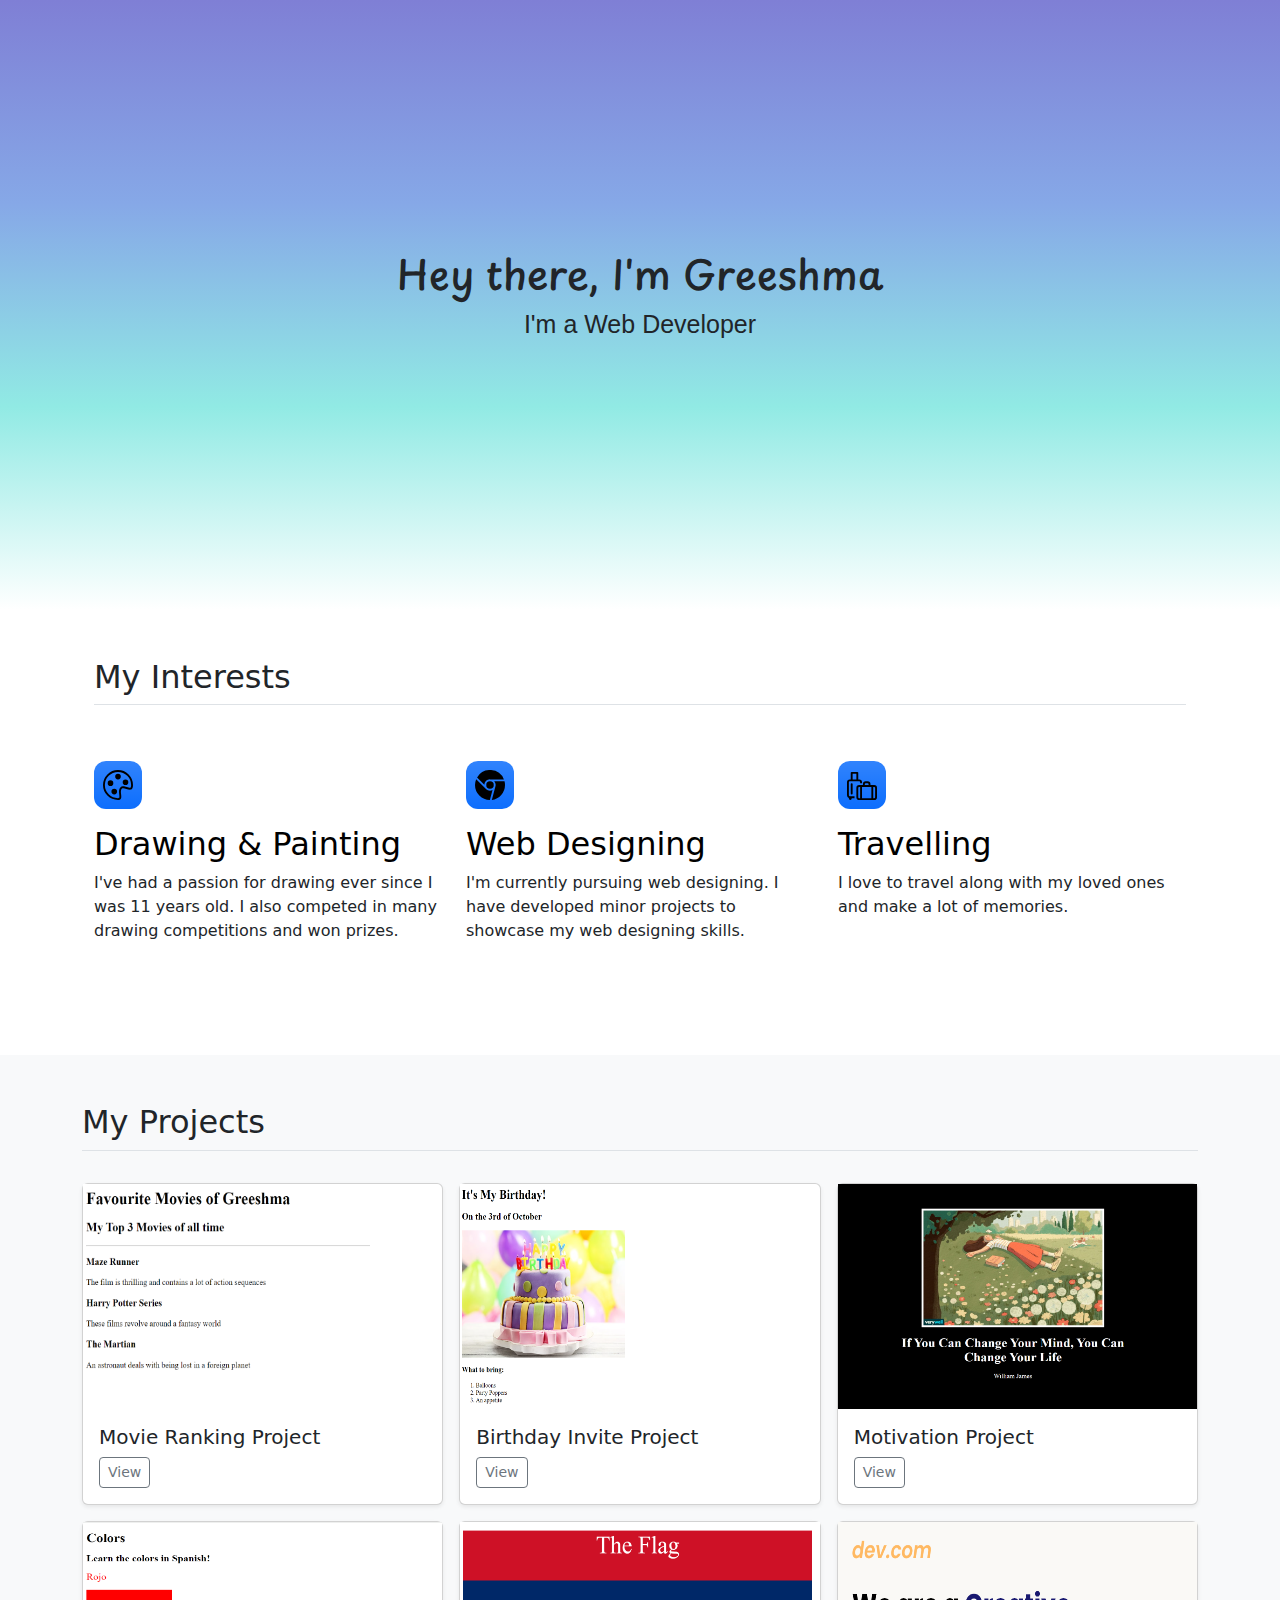
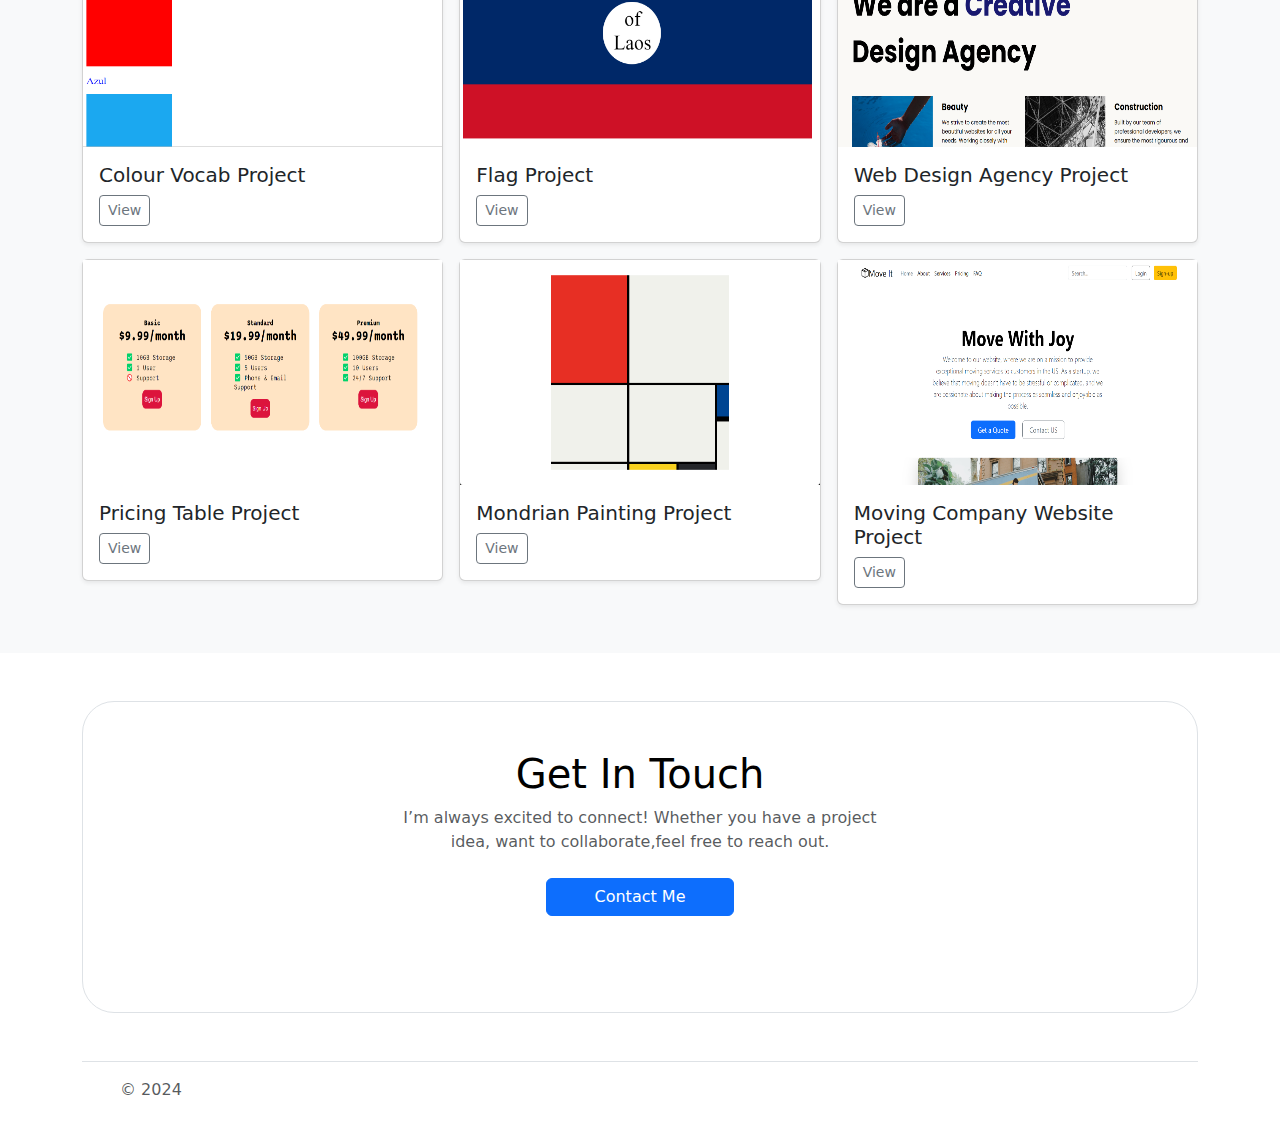
==== index.html @ cc0c609f "Updating main page" ====
<html>
    <head>
        <title>My Portfolio</title>
        <link href="https://cdn.jsdelivr.net/npm/bootstrap@5.3.3/dist/css/bootstrap.min.css" rel="stylesheet" integrity="sha384-QWTKZyjpPEjISv5WaRU9OFeRpok6YctnYmDr5pNlyT2bRjXh0JMhjY6hW+ALEwIH" crossorigin="anonymous">
        <link rel="stylesheet" href="./style.css">
        <link rel="preconnect" href="https://fonts.googleapis.com">
        <link rel="preconnect" href="https://fonts.gstatic.com" crossorigin>
        <link href="https://fonts.googleapis.com/css2?family=Playpen+Sans:wght@100..800&display=swap" rel="stylesheet">
    </head>
    <body>
       <div class="name">
        <h1>Hey there, I'm Greeshma</h1>
        <p>I'm a Web Developer</p>
       </div>

       <div class="container px-4 py-5" id="featured-3">
        <h2 class="pb-2 border-bottom">My Interests</h2>
        <div class="row g-4 py-5 row-cols-1 row-cols-lg-3">
          <div class="feature col">
            <div class="feature-icon d-inline-flex align-items-center justify-content-center text-bg-primary bg-gradient fs-2 mb-3">
              <img src="./assets/images/palette.svg" height="30px">
            </div>
            <h3 class="fs-2 text-body-emphasis">Drawing & Painting</h3>
            <p>I've had a passion for drawing ever since I was 11 years old. I also competed in many drawing competitions and won prizes.</p>
          </div>
          <div class="feature col">
            <div class="feature-icon d-inline-flex align-items-center justify-content-center text-bg-primary bg-gradient fs-2 mb-3">
              <img src="./assets/images/browser-chrome.svg" height="30px">
            </div>
            <h3 class="fs-2 text-body-emphasis">Web Designing</h3>
            <p>I'm currently pursuing web designing. I have developed minor projects to showcase my web designing skills.</p>
          </div>
          <div class="feature col">
            <div class="feature-icon d-inline-flex align-items-center justify-content-center text-bg-primary bg-gradient fs-2 mb-3">
              <img src="./assets/images/luggage.svg" height="30px">
            </div>
            <h3 class="fs-2 text-body-emphasis">Travelling</h3>
            <p>I love to travel along with my loved ones and make a lot of memories.</p>
          </div>
        </div>
      </div>

      <div class="album py-5 bg-body-tertiary">
        <div class="container">
            <h2 class="pb-2 border-bottom">My Projects</h2>
          <div class="row row-cols-1 row-cols-sm-2 row-cols-md-3 g-3 pt-4">
            <div class="col">
              <div class="card shadow-sm">
                <img src="./assets/images/Movie.png" width="80%" height="225">
                <div class="card-body">
                  <h5>Movie Ranking Project</h3>
                  <div class="d-flex justify-content-between align-items-center">
                    <div class="btn-group">
                      <button type="button" onclick="document.location='./public/movie-ranking.html'"  class="btn btn-sm btn-outline-secondary">View</button>
                    </div>
                  </div>
                </div>
              </div>
            </div>
            <div class="col">
              <div class="card shadow-sm">
                <img src="./assets/images/Bday.png" width="70%" height="225">
                <div class="card-body">
                  <h5>Birthday Invite Project</h5>
                  <div class="d-flex justify-content-between align-items-center">
                    <div class="btn-group">
                      <button type="button"  onclick="document.location='./public/birthday-invite.html'"  class="btn btn-sm btn-outline-secondary">View</button>
                    </div>
                  </div>
                </div>
              </div>
            </div>
            <div class="col">
              <div class="card shadow-sm">
                <img src="./assets/images/Motivation.png" width="100%" height="225">
                <div class="card-body">
                  <h5>Motivation Project</h5>
                  <div class="d-flex justify-content-between align-items-center">
                    <div class="btn-group">
                      <button type="button"  onclick="document.location='./public/motivation-meme.html'"   class="btn btn-sm btn-outline-secondary">View</button>
                    </div>
                  </div>
                </div>
              </div>
            </div>
            <div class="col">
                <div class="card shadow-sm">
                  <img src="./assets/images/colour-vocab.png" width="100%" height="225">
                  <div class="card-body">
                    <h5>Colour Vocab Project</h5>
                    <div class="d-flex justify-content-between align-items-center">
                      <div class="btn-group">
                        <button type="button"  onclick="document.location='./public/colour-vocab.html'"   class="btn btn-sm btn-outline-secondary">View</button>
                      </div>
                    </div>
                  </div>
                </div>
              </div>
            <div class="col">
              <div class="card shadow-sm">
                <img src="./assets/images/Flag.png" width="100%" height="225">
                <div class="card-body">
                  <h5>Flag Project</h5>
                  <div class="d-flex justify-content-between align-items-center">
                    <div class="btn-group">
                      <button type="button"  onclick="document.location='./public/flag.html'"   class="btn btn-sm btn-outline-secondary">View</button>
                    </div>
                  </div>
                </div>
              </div>
            </div>
            <div class="col">
              <div class="card shadow-sm">
                <img src="./assets/images/Web-design.png" width="100%" height="225">
                <div class="card-body">
                  <h5>Web Design Agency Project</h5>
                  <div class="d-flex justify-content-between align-items-center">
                    <div class="btn-group">
                      <button type="button"  onclick="document.location='./public/webdesign_agency.html'"   class="btn btn-sm btn-outline-secondary">View</button>
                    </div>
                  </div>
                </div>
              </div>
            </div>
            <div class="col">
              <div class="card shadow-sm">
                <img src="./assets/images/pricing.png" width="100%" height="225">
                <div class="card-body">
                  <h5>Pricing Table Project</h5>
                  <div class="d-flex justify-content-between align-items-center">
                    <div class="btn-group">
                      <button type="button"  onclick="document.location='./public/pricing-table.html'"   class="btn btn-sm btn-outline-secondary">View</button>
                    </div>
                  </div>
                </div>
              </div>
            </div>
    
            <div class="col">
              <div class="card shadow-sm">
                <img src="./assets/images/mondrian.png" width="100%" height="225">
                <div class="card-body">
                  <h5>Mondrian Painting Project</h5>
                  <div class="d-flex justify-content-between align-items-center">
                    <div class="btn-group">
                      <button type="button"  onclick="document.location='./public/mondrian.html'"   class="btn btn-sm btn-outline-secondary">View</button>
                    </div>
                  </div>
                </div>
              </div>
            </div>
            <div class="col">
              <div class="card shadow-sm">
                <img src="./assets/images/moving-company.png" width="100%" height="225">
                <div class="card-body">
                  <h5>Moving Company Website Project</h5>
                  <div class="d-flex justify-content-between align-items-center">
                    <div class="btn-group">
                      <button type="button"  onclick="document.location='./public/moving-company.html'"   class="btn btn-sm btn-outline-secondary">View</button>
                    </div>
                  </div>
                </div>
              </div>
            </div>
          </div>
        </div>
      </div>

      <div class="container my-5">
        <div class="position-relative p-5 text-center text-muted bg-body border border-dashed rounded-5">
          <h1 class="text-body-emphasis">Get In Touch</h1>
          <p class="col-lg-6 mx-auto mb-4">
            I’m always excited to connect! Whether you have a project idea, want to collaborate,feel free to reach out.
          </p>
          <button class="btn btn-primary px-5 mb-5" type="button">
            Contact Me
          </button>
        </div>
      </div>

      <div class="container">
        <footer class="d-flex flex-wrap justify-content-between align-items-center py-3 my-4 border-top">
          <div class="col-md-4 d-flex align-items-center">
            <a href="/" class="mb-3 me-2 mb-md-0 text-body-secondary text-decoration-none lh-1">
              <svg class="bi" width="30" height="24"><use xlink:href="#bootstrap"></use></svg>
            </a>
            <span class="mb-3 mb-md-0 text-body-secondary">© 2024</span>
          </div>
      
          <ul class="nav col-md-4 justify-content-end list-unstyled d-flex">
            <li class="ms-3"><a class="text-body-secondary" href="#"><svg class="bi" width="24" height="24"><use xlink:href="#twitter"></use></svg></a></li>
            <li class="ms-3"><a class="text-body-secondary" href="#"><svg class="bi" width="24" height="24"><use xlink:href="#instagram"></use></svg></a></li>
            <li class="ms-3"><a class="text-body-secondary" href="#"><svg class="bi" width="24" height="24"><use xlink:href="#facebook"></use></svg></a></li>
          </ul>
        </footer>
      </div>

        <script src="https://cdn.jsdelivr.net/npm/bootstrap@5.3.3/dist/js/bootstrap.bundle.min.js" integrity="sha384-YvpcrYf0tY3lHB60NNkmXc5s9fDVZLESaAA55NDzOxhy9GkcIdslK1eN7N6jIeHz" crossorigin="anonymous"></script>
    </body>
</html>
---- style.css ----
.name{
    padding: 250px 0 250px 0;
    text-align: center;
    background: linear-gradient(#7F7FD5,#86A8E7,#91EAE4,white);
}
.name h1{
    font-family: 'Playpen Sans',sans-serif;
}
.name p{
    font-family: 'Lucida Sans', 'Lucida Sans Regular', 'Lucida Grande', 'Lucida Sans Unicode', Geneva, Verdana, sans-serif;
    font-size: 25px;
}
.feature-icon {
    width: 3rem;
    height: 3rem;
    border-radius: 0.75rem;
}
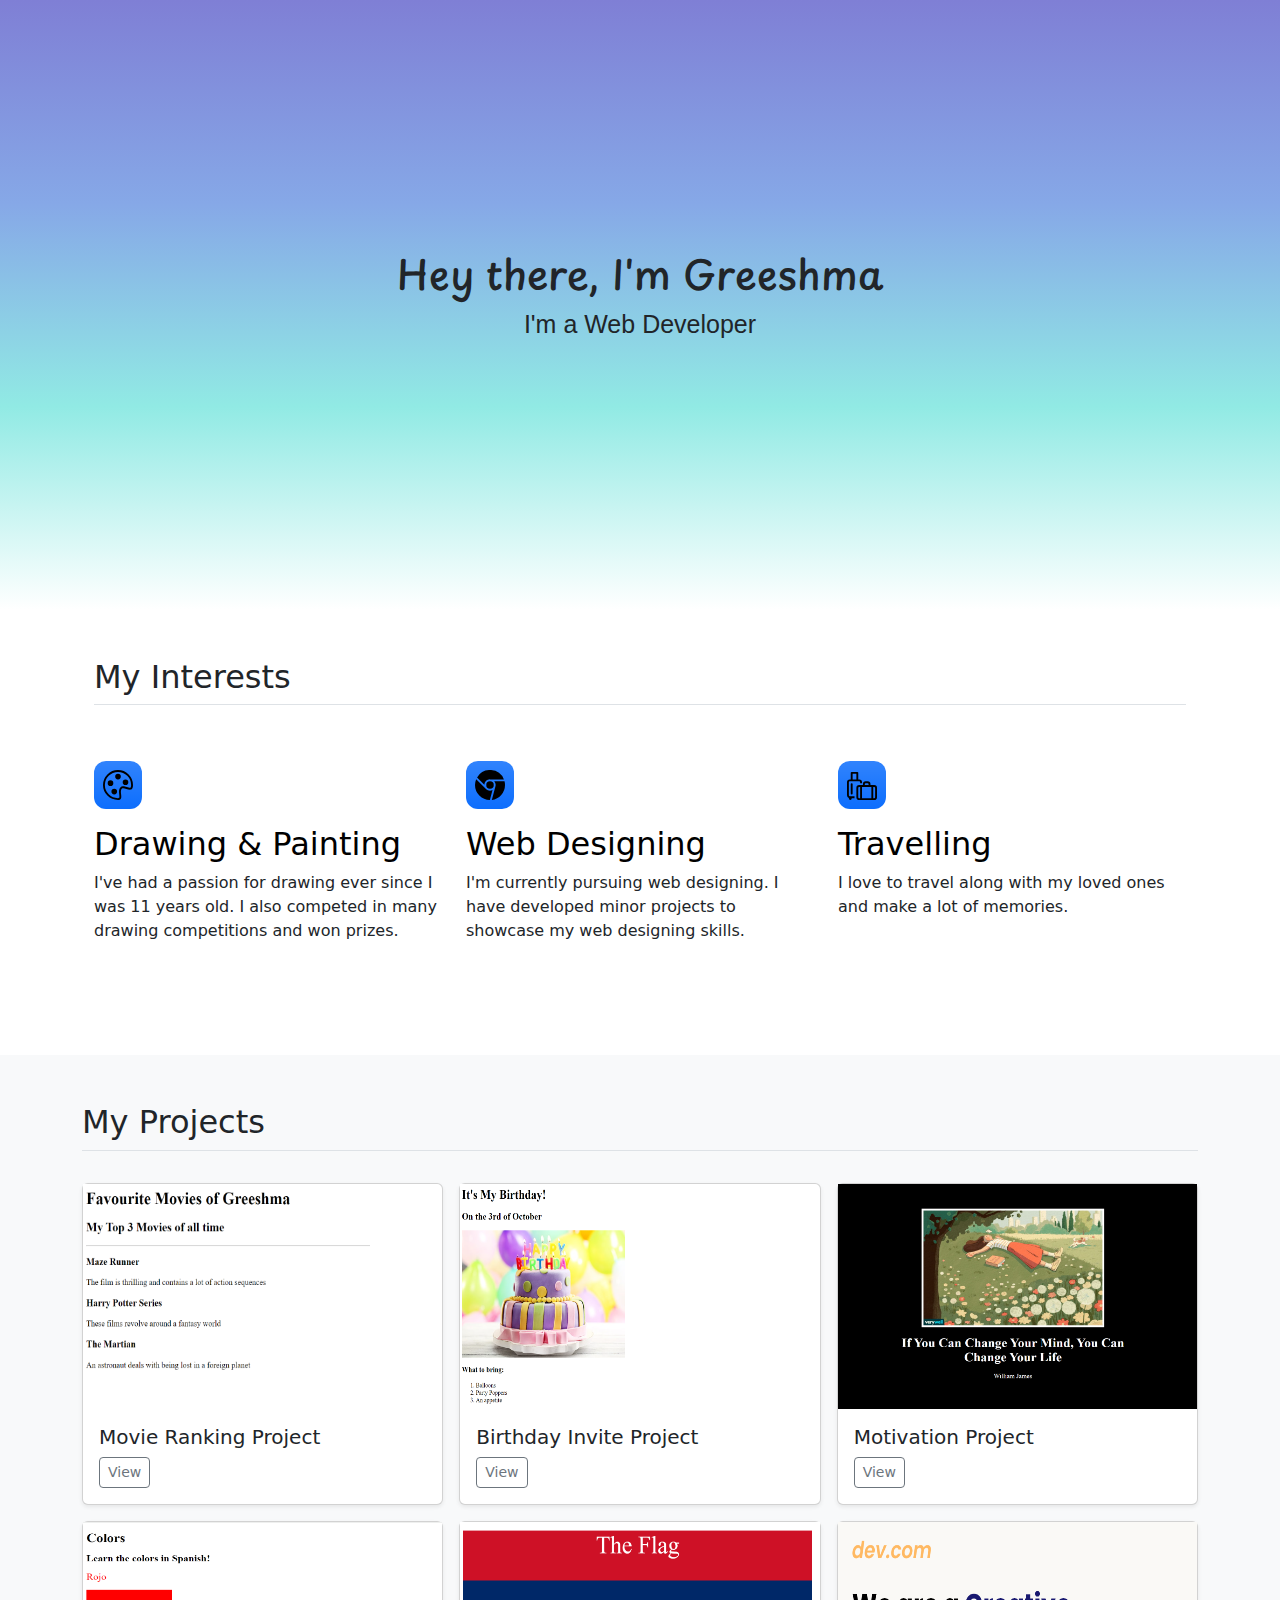
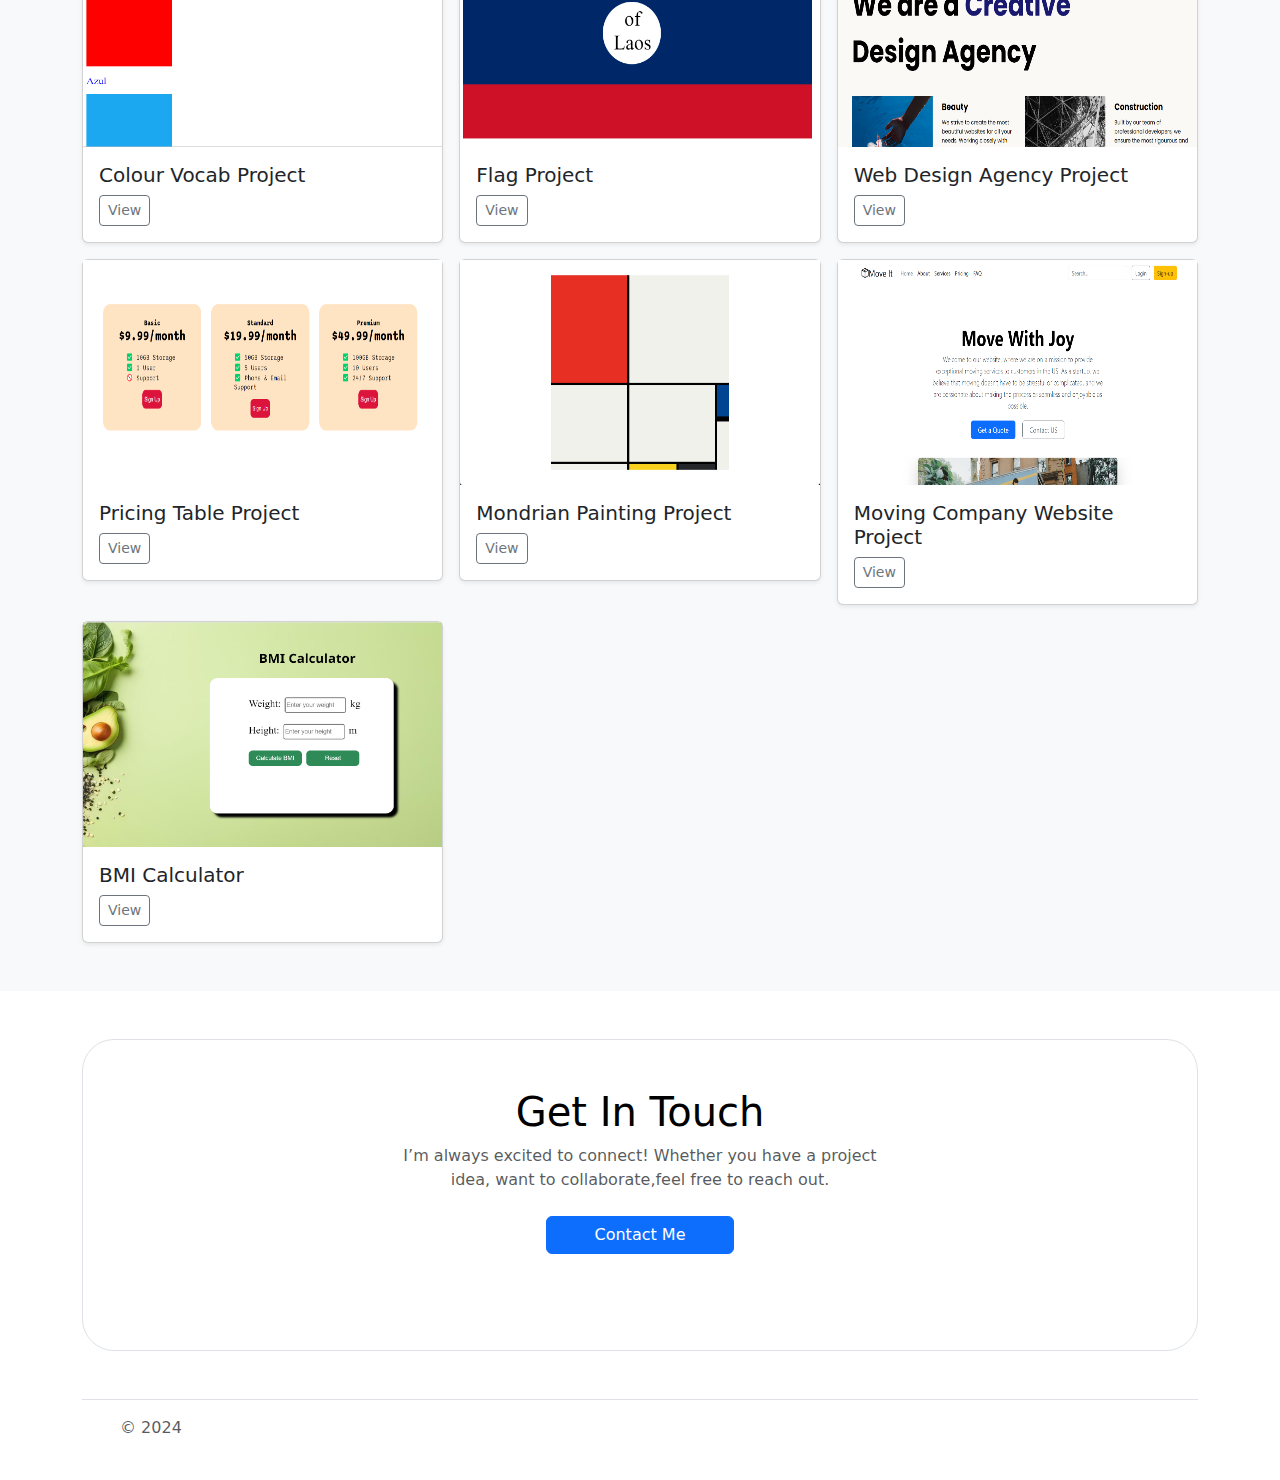
==== commit 06b23040: "bmi calculator" ====
--- a/index.html
+++ b/index.html
@@ -162,6 +162,19 @@
                 </div>
               </div>
             </div>
+            <div class="col">
+              <div class="card shadow-sm">
+                <img src="./assets/images/bmi.png" width="100%" height="225">
+                <div class="card-body">
+                  <h5>BMI Calculator</h5>
+                  <div class="d-flex justify-content-between align-items-center">
+                    <div class="btn-group">
+                      <button type="button"  onclick="document.location='./public/bmi_html.html'"  class="btn btn-sm btn-outline-secondary">View</button>
+                    </div>
+                  </div>
+                </div>
+              </div>
+            </div>
           </div>
         </div>
       </div>
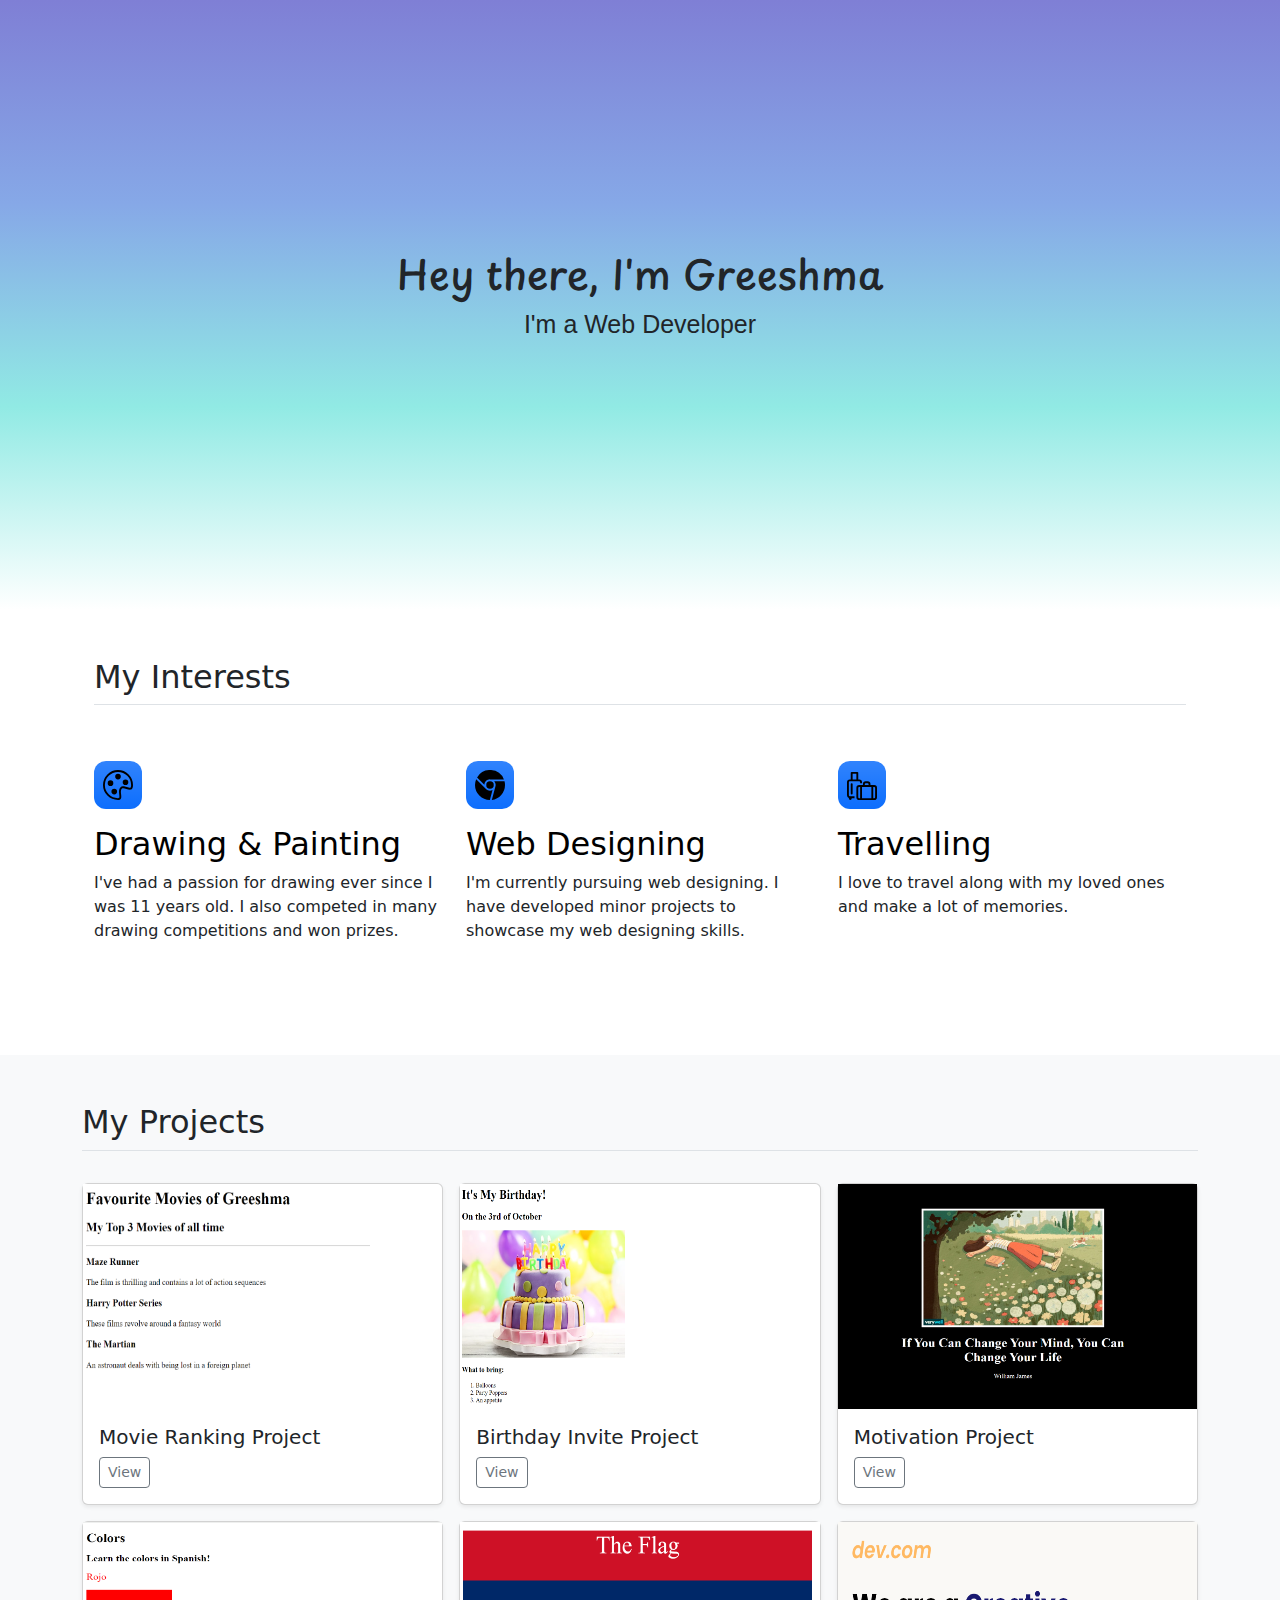
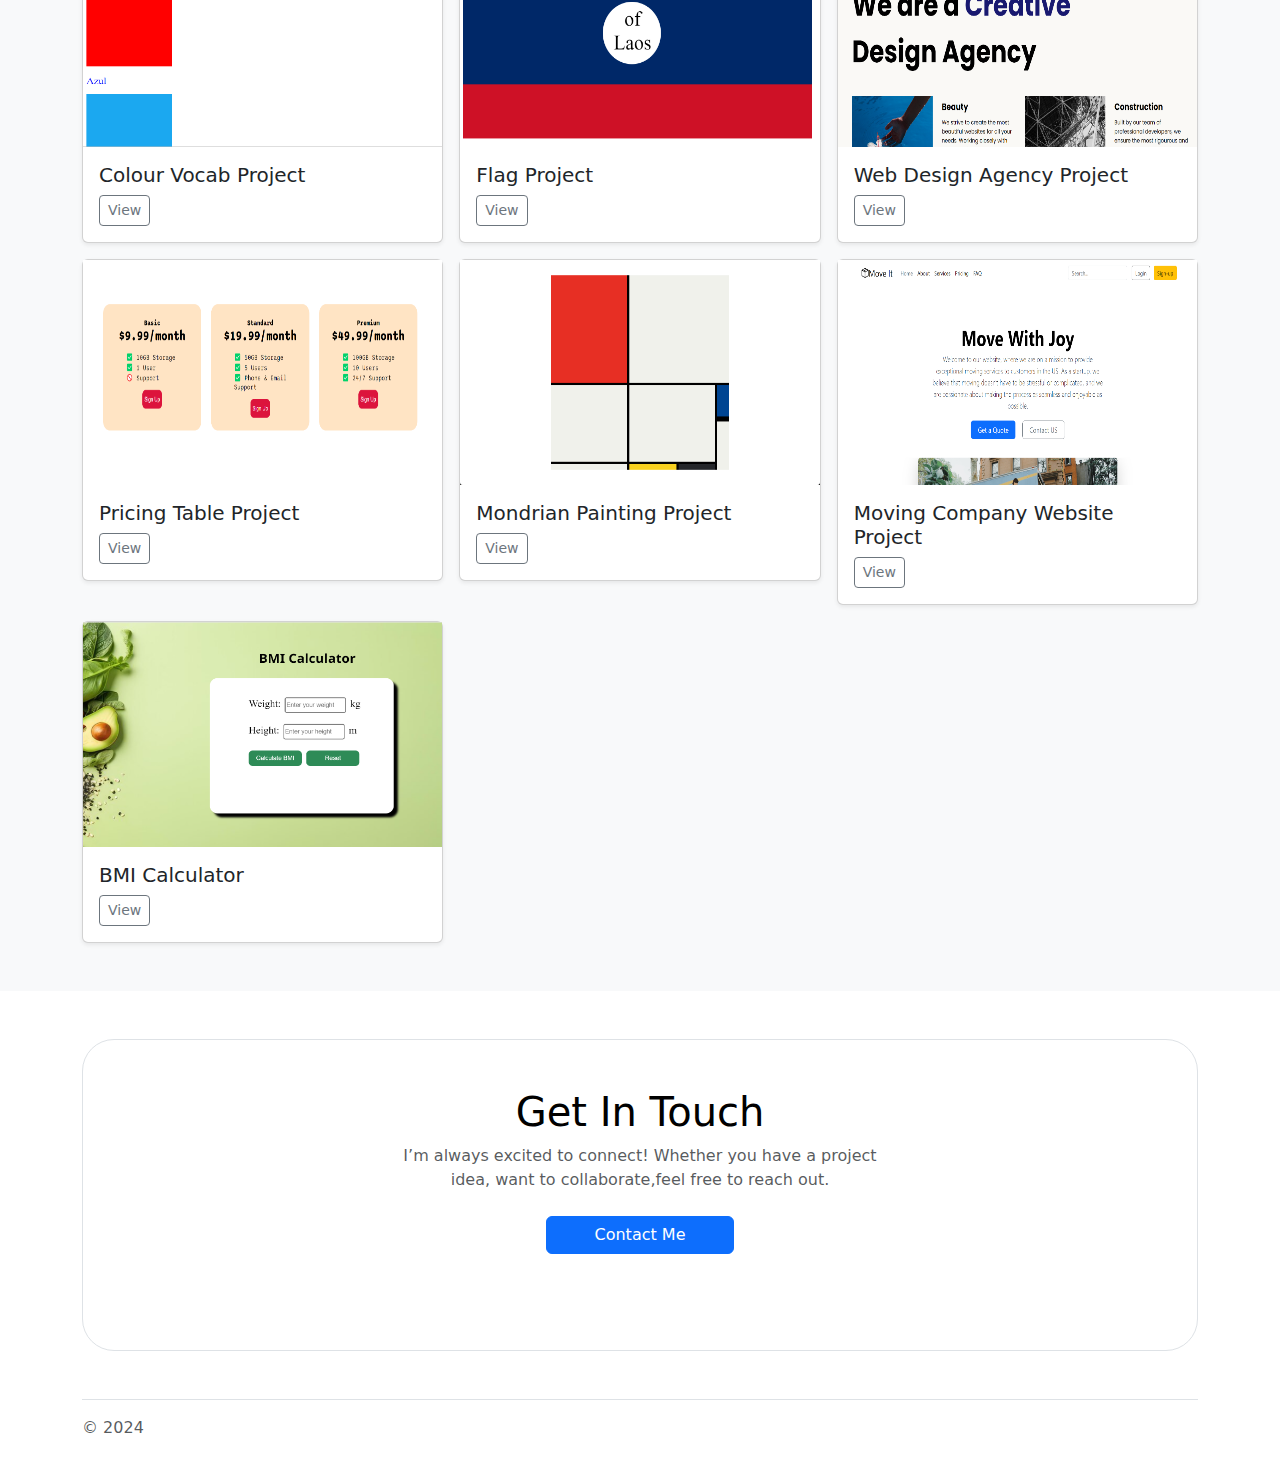
==== commit 9a579c0c: "Removed some code" ====
--- a/index.html
+++ b/index.html
@@ -194,17 +194,8 @@
       <div class="container">
         <footer class="d-flex flex-wrap justify-content-between align-items-center py-3 my-4 border-top">
           <div class="col-md-4 d-flex align-items-center">
-            <a href="/" class="mb-3 me-2 mb-md-0 text-body-secondary text-decoration-none lh-1">
-              <svg class="bi" width="30" height="24"><use xlink:href="#bootstrap"></use></svg>
-            </a>
             <span class="mb-3 mb-md-0 text-body-secondary">© 2024</span>
           </div>
-      
-          <ul class="nav col-md-4 justify-content-end list-unstyled d-flex">
-            <li class="ms-3"><a class="text-body-secondary" href="#"><svg class="bi" width="24" height="24"><use xlink:href="#twitter"></use></svg></a></li>
-            <li class="ms-3"><a class="text-body-secondary" href="#"><svg class="bi" width="24" height="24"><use xlink:href="#instagram"></use></svg></a></li>
-            <li class="ms-3"><a class="text-body-secondary" href="#"><svg class="bi" width="24" height="24"><use xlink:href="#facebook"></use></svg></a></li>
-          </ul>
         </footer>
       </div>
 
--- a/style.css
+++ b/style.css
@@ -14,4 +14,4 @@
     width: 3rem;
     height: 3rem;
     border-radius: 0.75rem;
-}+}
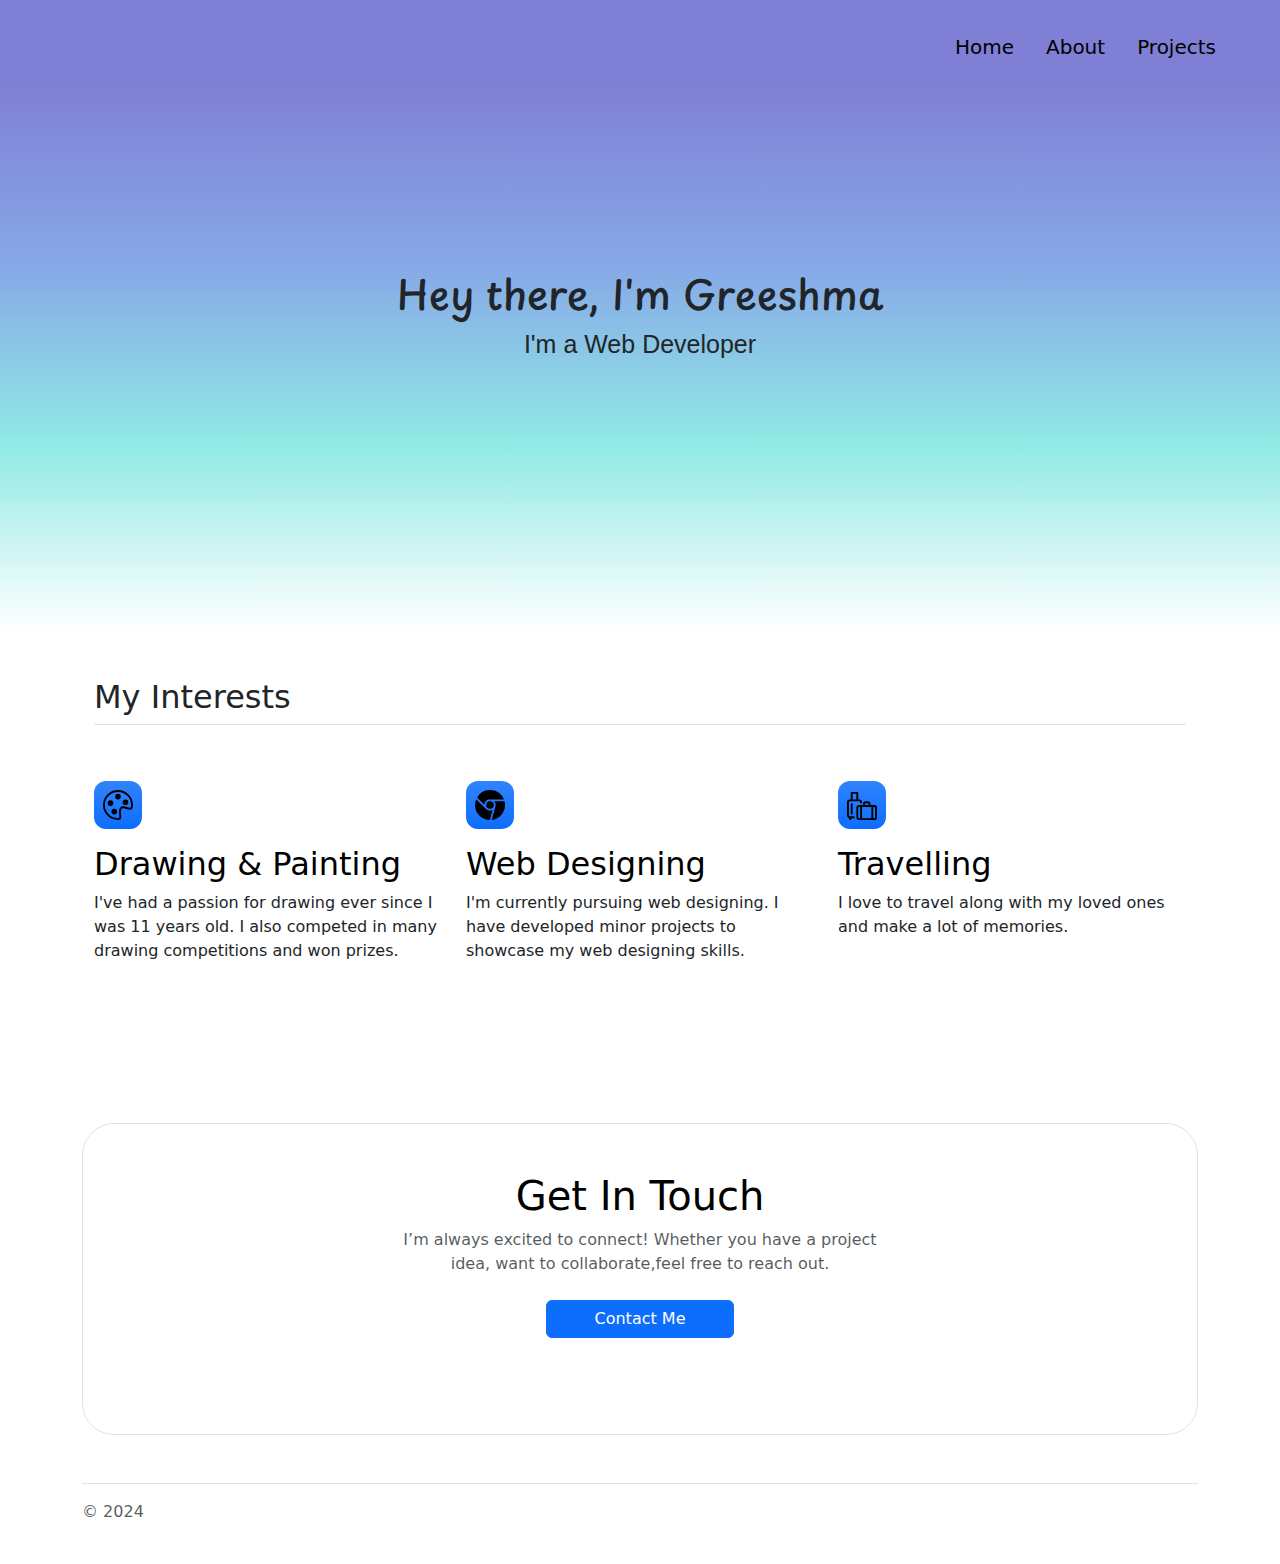
==== commit 73aece06: "Added new project" ====
--- a/index.html
+++ b/index.html
@@ -1,6 +1,6 @@
 <html>
     <head>
-        <title>My Portfolio</title>
+        <title>My Projects</title>
         <link href="https://cdn.jsdelivr.net/npm/bootstrap@5.3.3/dist/css/bootstrap.min.css" rel="stylesheet" integrity="sha384-QWTKZyjpPEjISv5WaRU9OFeRpok6YctnYmDr5pNlyT2bRjXh0JMhjY6hW+ALEwIH" crossorigin="anonymous">
         <link rel="stylesheet" href="./style.css">
         <link rel="preconnect" href="https://fonts.googleapis.com">
@@ -8,6 +8,18 @@
         <link href="https://fonts.googleapis.com/css2?family=Playpen+Sans:wght@100..800&display=swap" rel="stylesheet">
     </head>
     <body>
+      <div class="c">
+        <header class="d-flex flex-wrap justify-content-center py-4 px-5 mb-3">
+          <a href="/" class="d-flex align-items-center mb-3 mb-md-0 me-md-auto link-body-emphasis text-decoration-none"></a>
+    
+          <ul class="nav nav-pills">
+            <li class="nav-item"><a href="#" class="nav-link text-black" aria-current="page">Home</a></li>
+            <li class="nav-item"><a href="#" class="nav-link text-black">About</a></li>
+            <li class="nav-item"><a href="./projects.html" class="nav-link text-black">Projects</a></li>
+          </ul>
+        </header>
+      </div>
+
        <div class="name">
         <h1>Hey there, I'm Greeshma</h1>
         <p>I'm a Web Developer</p>
@@ -40,145 +52,6 @@
         </div>
       </div>
 
-      <div class="album py-5 bg-body-tertiary">
-        <div class="container">
-            <h2 class="pb-2 border-bottom">My Projects</h2>
-          <div class="row row-cols-1 row-cols-sm-2 row-cols-md-3 g-3 pt-4">
-            <div class="col">
-              <div class="card shadow-sm">
-                <img src="./assets/images/Movie.png" width="80%" height="225">
-                <div class="card-body">
-                  <h5>Movie Ranking Project</h3>
-                  <div class="d-flex justify-content-between align-items-center">
-                    <div class="btn-group">
-                      <button type="button" onclick="document.location='./public/movie-ranking.html'"  class="btn btn-sm btn-outline-secondary">View</button>
-                    </div>
-                  </div>
-                </div>
-              </div>
-            </div>
-            <div class="col">
-              <div class="card shadow-sm">
-                <img src="./assets/images/Bday.png" width="70%" height="225">
-                <div class="card-body">
-                  <h5>Birthday Invite Project</h5>
-                  <div class="d-flex justify-content-between align-items-center">
-                    <div class="btn-group">
-                      <button type="button"  onclick="document.location='./public/birthday-invite.html'"  class="btn btn-sm btn-outline-secondary">View</button>
-                    </div>
-                  </div>
-                </div>
-              </div>
-            </div>
-            <div class="col">
-              <div class="card shadow-sm">
-                <img src="./assets/images/Motivation.png" width="100%" height="225">
-                <div class="card-body">
-                  <h5>Motivation Project</h5>
-                  <div class="d-flex justify-content-between align-items-center">
-                    <div class="btn-group">
-                      <button type="button"  onclick="document.location='./public/motivation-meme.html'"   class="btn btn-sm btn-outline-secondary">View</button>
-                    </div>
-                  </div>
-                </div>
-              </div>
-            </div>
-            <div class="col">
-                <div class="card shadow-sm">
-                  <img src="./assets/images/colour-vocab.png" width="100%" height="225">
-                  <div class="card-body">
-                    <h5>Colour Vocab Project</h5>
-                    <div class="d-flex justify-content-between align-items-center">
-                      <div class="btn-group">
-                        <button type="button"  onclick="document.location='./public/colour-vocab.html'"   class="btn btn-sm btn-outline-secondary">View</button>
-                      </div>
-                    </div>
-                  </div>
-                </div>
-              </div>
-            <div class="col">
-              <div class="card shadow-sm">
-                <img src="./assets/images/Flag.png" width="100%" height="225">
-                <div class="card-body">
-                  <h5>Flag Project</h5>
-                  <div class="d-flex justify-content-between align-items-center">
-                    <div class="btn-group">
-                      <button type="button"  onclick="document.location='./public/flag.html'"   class="btn btn-sm btn-outline-secondary">View</button>
-                    </div>
-                  </div>
-                </div>
-              </div>
-            </div>
-            <div class="col">
-              <div class="card shadow-sm">
-                <img src="./assets/images/Web-design.png" width="100%" height="225">
-                <div class="card-body">
-                  <h5>Web Design Agency Project</h5>
-                  <div class="d-flex justify-content-between align-items-center">
-                    <div class="btn-group">
-                      <button type="button"  onclick="document.location='./public/webdesign_agency.html'"   class="btn btn-sm btn-outline-secondary">View</button>
-                    </div>
-                  </div>
-                </div>
-              </div>
-            </div>
-            <div class="col">
-              <div class="card shadow-sm">
-                <img src="./assets/images/pricing.png" width="100%" height="225">
-                <div class="card-body">
-                  <h5>Pricing Table Project</h5>
-                  <div class="d-flex justify-content-between align-items-center">
-                    <div class="btn-group">
-                      <button type="button"  onclick="document.location='./public/pricing-table.html'"   class="btn btn-sm btn-outline-secondary">View</button>
-                    </div>
-                  </div>
-                </div>
-              </div>
-            </div>
-    
-            <div class="col">
-              <div class="card shadow-sm">
-                <img src="./assets/images/mondrian.png" width="100%" height="225">
-                <div class="card-body">
-                  <h5>Mondrian Painting Project</h5>
-                  <div class="d-flex justify-content-between align-items-center">
-                    <div class="btn-group">
-                      <button type="button"  onclick="document.location='./public/mondrian.html'"   class="btn btn-sm btn-outline-secondary">View</button>
-                    </div>
-                  </div>
-                </div>
-              </div>
-            </div>
-            <div class="col">
-              <div class="card shadow-sm">
-                <img src="./assets/images/moving-company.png" width="100%" height="225">
-                <div class="card-body">
-                  <h5>Moving Company Website Project</h5>
-                  <div class="d-flex justify-content-between align-items-center">
-                    <div class="btn-group">
-                      <button type="button"  onclick="document.location='./public/moving-company.html'"   class="btn btn-sm btn-outline-secondary">View</button>
-                    </div>
-                  </div>
-                </div>
-              </div>
-            </div>
-            <div class="col">
-              <div class="card shadow-sm">
-                <img src="./assets/images/bmi.png" width="100%" height="225">
-                <div class="card-body">
-                  <h5>BMI Calculator</h5>
-                  <div class="d-flex justify-content-between align-items-center">
-                    <div class="btn-group">
-                      <button type="button"  onclick="document.location='./public/bmi_html.html'"  class="btn btn-sm btn-outline-secondary">View</button>
-                    </div>
-                  </div>
-                </div>
-              </div>
-            </div>
-          </div>
-        </div>
-      </div>
-
       <div class="container my-5">
         <div class="position-relative p-5 text-center text-muted bg-body border border-dashed rounded-5">
           <h1 class="text-body-emphasis">Get In Touch</h1>
--- a/style.css
+++ b/style.css
@@ -1,7 +1,8 @@
 .name{
-    padding: 250px 0 250px 0;
+    padding: 190px 0 250px 0;
     text-align: center;
     background: linear-gradient(#7F7FD5,#86A8E7,#91EAE4,white);
+    margin-top: -30px;
 }
 .name h1{
     font-family: 'Playpen Sans',sans-serif;
@@ -15,3 +16,9 @@
     height: 3rem;
     border-radius: 0.75rem;
 }
+
+.c{
+    background: #7F7FD5;
+    font-size: 20px;
+}
+
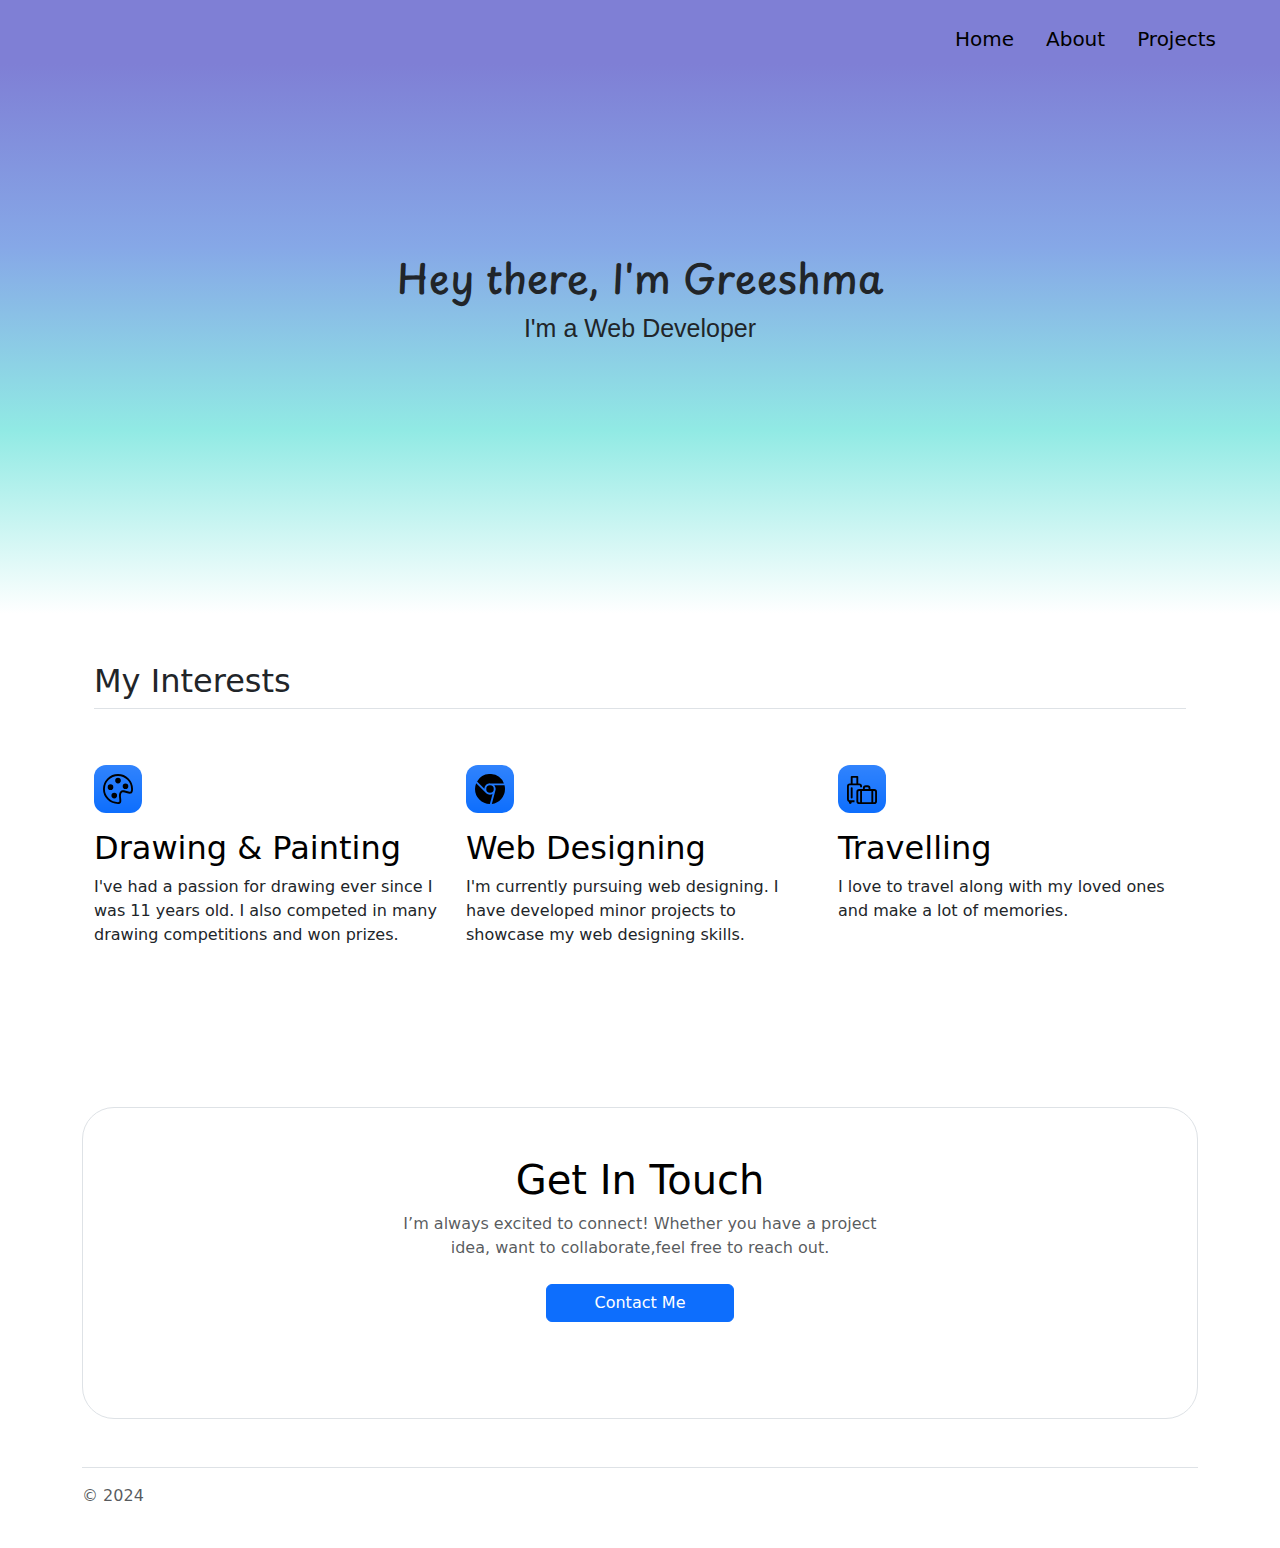
==== commit e8e3d3b9: "Updated" ====
--- a/index.html
+++ b/index.html
@@ -9,7 +9,7 @@
     </head>
     <body>
       <div class="c">
-        <header class="d-flex flex-wrap justify-content-center py-4 px-5 mb-3">
+        <header class="d-flex flex-wrap justify-content-center py-3 px-5 mb-3">
           <a href="/" class="d-flex align-items-center mb-3 mb-md-0 me-md-auto link-body-emphasis text-decoration-none"></a>
     
           <ul class="nav nav-pills">
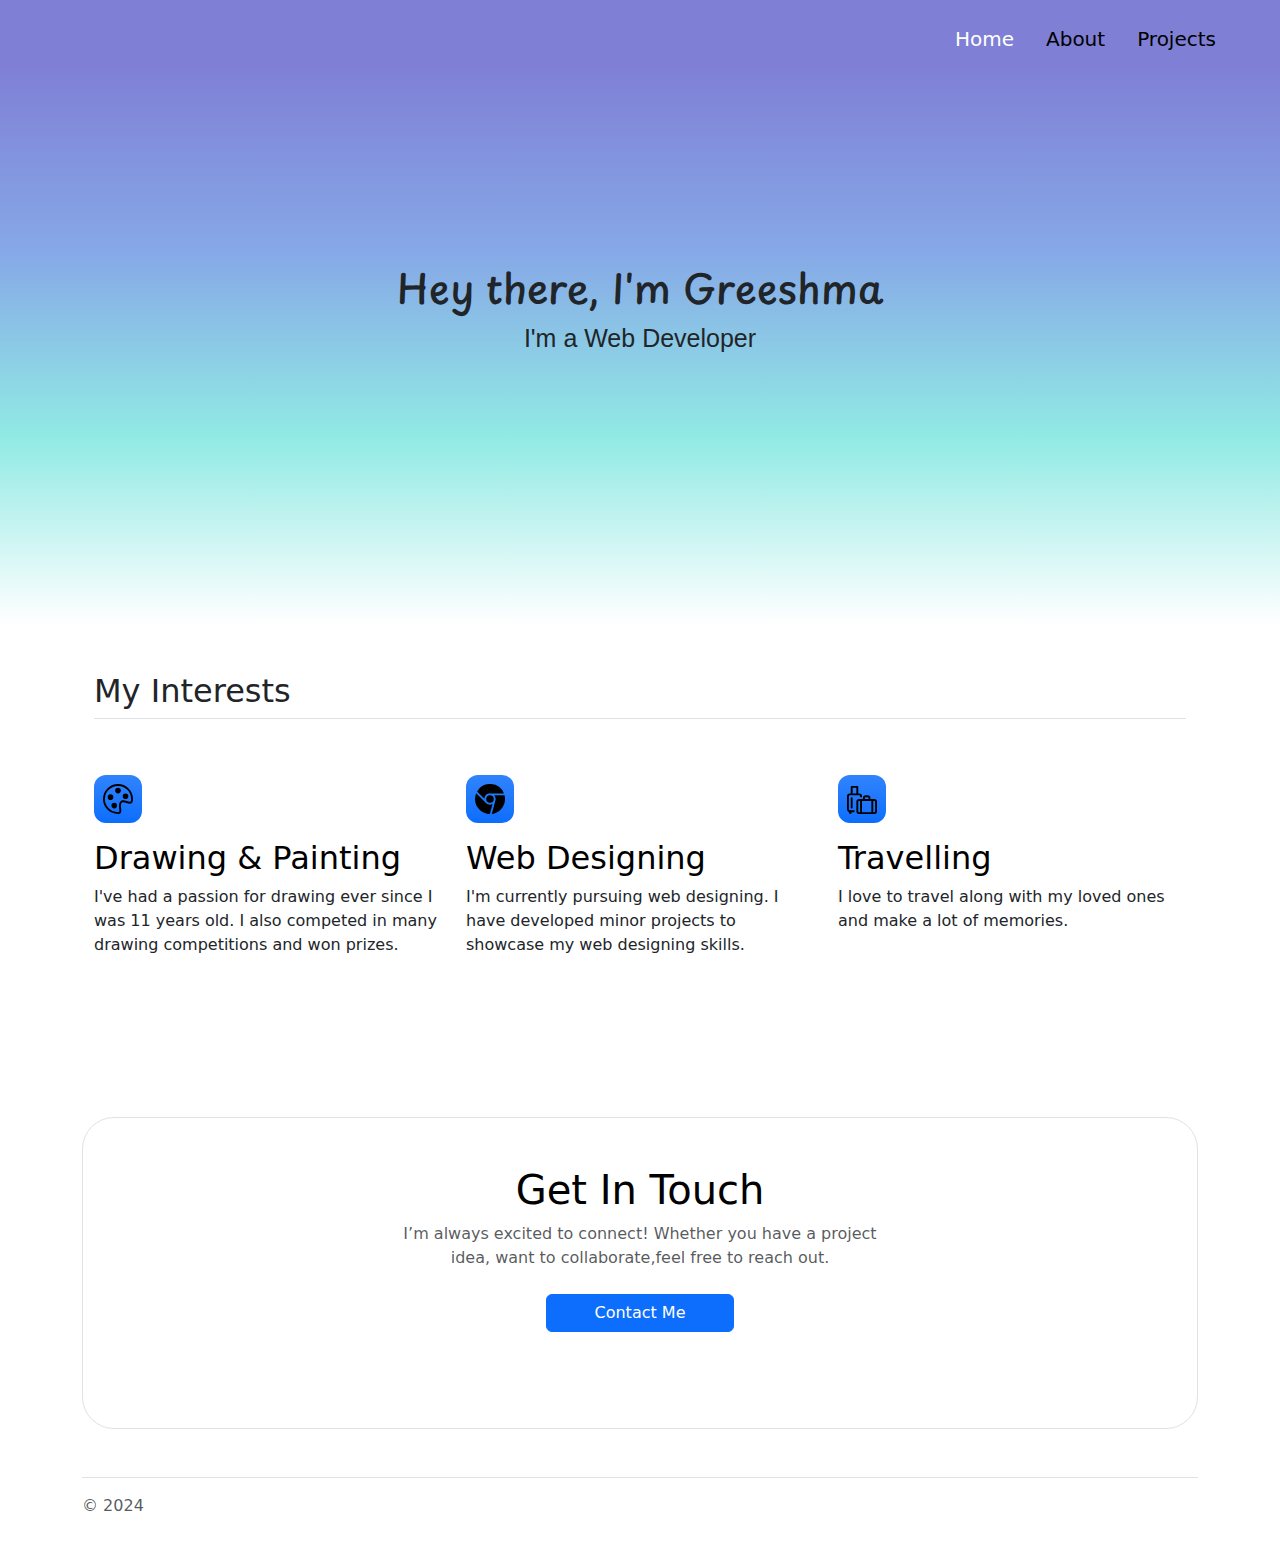
==== commit 925437cb: "Responsive changes" ====
--- a/index.html
+++ b/index.html
@@ -6,6 +6,7 @@
         <link rel="preconnect" href="https://fonts.googleapis.com">
         <link rel="preconnect" href="https://fonts.gstatic.com" crossorigin>
         <link href="https://fonts.googleapis.com/css2?family=Playpen+Sans:wght@100..800&display=swap" rel="stylesheet">
+        <meta name="viewport" content="width=device-width, initial-scale=1.0">
     </head>
     <body>
       <div class="c">
@@ -13,12 +14,12 @@
           <a href="/" class="d-flex align-items-center mb-3 mb-md-0 me-md-auto link-body-emphasis text-decoration-none"></a>
     
           <ul class="nav nav-pills">
-            <li class="nav-item"><a href="#" class="nav-link text-black" aria-current="page">Home</a></li>
+            <li class="nav-item"><a href="./index.html" class="nav-link text-white" aria-current="page">Home</a></li>
             <li class="nav-item"><a href="#" class="nav-link text-black">About</a></li>
             <li class="nav-item"><a href="./projects.html" class="nav-link text-black">Projects</a></li>
           </ul>
-        </header>
-      </div>
+          </header>
+          </div>
 
        <div class="name">
         <h1>Hey there, I'm Greeshma</h1>
--- a/style.css
+++ b/style.css
@@ -1,5 +1,5 @@
 .name{
-    padding: 190px 0 250px 0;
+    padding: 200px 0 250px 0;
     text-align: center;
     background: linear-gradient(#7F7FD5,#86A8E7,#91EAE4,white);
     margin-top: -30px;
@@ -22,3 +22,14 @@
     font-size: 20px;
 }
 
+@media(max-width:413px){
+    .name{
+        max-height: 100% ;
+    }
+
+    .feature{
+        p{
+            font-size: large;
+        }
+    }
+}
